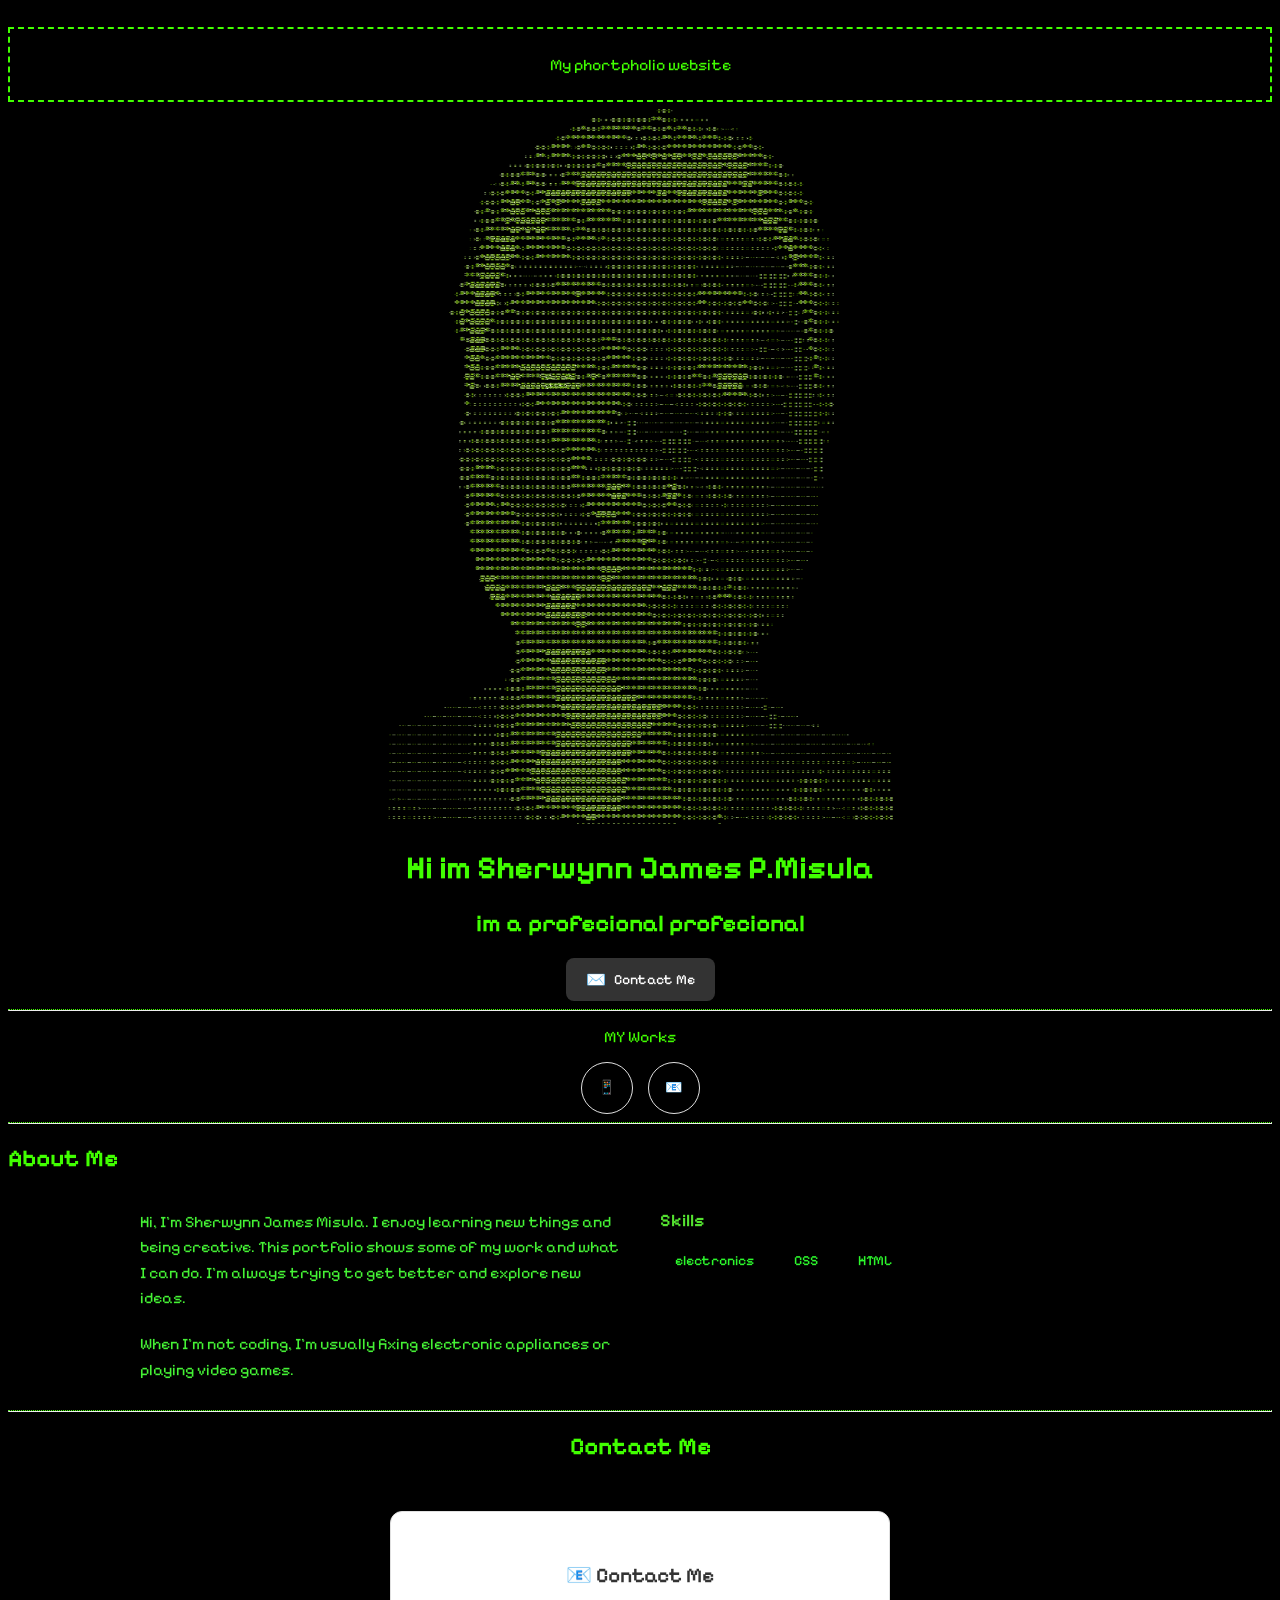
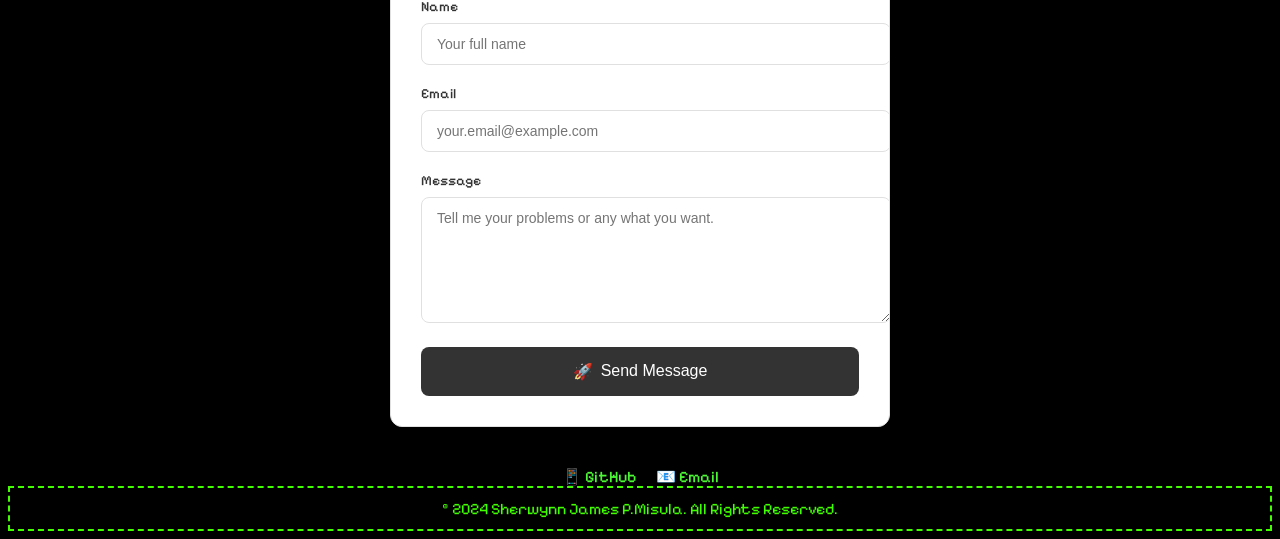
==== main.html @ 8e157f78 "Add files via upload" ====
<!DOCTYPE html>
<html lang="en">
<head>
    <meta charset="UTF-8">
    <meta name="viewport" content="width=device-width, initial-scale=1.0">
    <title>Document</title>
    <link rel="stylesheet" href="./css/sstlyes.css">
    <link href='https://fonts.googleapis.com/css?family=Pixelify Sans' rel='stylesheet'>
</head>
<body>
    <li>    <audio autoplay loop>
  <source src="./pics/Once Upon a Time.mp3" type="audio/mp3">
</li>

</audio>
    <div class="upupup"><p>My phortpholio website</p></div>

<div class="firstlinecontent">
    <div class="container">
    <img src="./pics/face.png" alt="my face">
    <div class="WwP"><h1>Hi im Sherwynn James P.Misula</h1><h2>im a profecional profecional</h2></div>
    </div>
    
    <div class="hero-actions">
                    <a href="#contact" class="btn btn-primary">
                        <span class="btn-icon">✉️</span>Contact Me</a>
                </div>
</div>
<hr>
<section class="myshit">
    <P>MY Works</P>
      <div class="social-links">
                    <a href="https://github.com/srlMisula" class="btn social-btn" target="_blank">
                        <span>📱</span>
                    </a>
                    <a href="mailto:sherms.misu06@gmail.com" class="btn social-btn">
                        <span>📧</span>
                    </a>
                </div>
</section>
<hr>
<section id="about" class="section">
        <div class="container">
            <h2>About Me</h2>
            <div class="about-grid">
                <div class="about-text">
                    <p>Hi, I'm Sherwynn James Misula. I enjoy learning new things and being creative. This portfolio shows some of my work and what I can do. I'm always trying to get better and explore new ideas.</p>
                    <p>When I’m not coding, I’m usually fixing electronic appliances or playing video games.</p>
                </div>
                <div class="skills">
                    <h3>Skills</h3>
                    <div class="skills-list">
                        <span class="skill-badge">electronics</span>
                        <span class="skill-badge">CSS</span>
                        <span class="skill-badge">HTML</span>
                    </div>
                </div>
            </div>
        </div>
    </section>

    <hr>
<section id="contact" class="section">
        <div class="container">
            <div class="contact-text">
                <h2>Contact Me</h2>
            </div>

            <div class="contact-form-container">
                <div class="contact-card" id="contactCard">
                    <div class="contact-header">
                        <h3>📧 Contact Me</h3>
                    </div>
                    <form id="contactForm" class="contact-form"
                        action="https://formsubmit.co/2bc7923d4880733a93f6d058d51ff561" method="POST">

                        <div class="form-group">
                            <label for="name">Name</label>
                            <input type="text" id="name" name="name" placeholder="Your full name" required>
                            <div id="nameError" class="error-message"></div>
                        </div>

                        <div class="form-group">
                            <label for="email">Email</label>
                            <input type="email" id="email" name="email" placeholder="your.email@example.com" required>
                            <div id="emailError" class="error-message"></div>
                        </div>

                        <div class="form-group">
                            <label for="message">Message</label>
                            <textarea id="message" name="message" rows="4"
                                placeholder="Tell me your problems or any what you want." required></textarea>
                            <div id="messageError" class="error-message"></div>
                        </div>

                        <button type="submit" class="btn btn-primary submit-btn" id="submitBtn">
                            <span class="btn-icon">🚀</span>
                            Send Message
                        </button>
                    </form>
                </div>
            </div>

            <div class="contact-social">
                <a href="https://github.com/srlMisula" class="social-link" target="_blank">📱 GitHub</a>
                <a href="mailto:sherms.misu06@gmail.com" class="social-link">📧 Email</a>
            </div>
        </div>
    </section>

</body>

<footer>
<P class="end">© 2024 Sherwynn James P.Misula. All Rights Reserved.</P>
</footer>

</html>
---- css/sstlyes.css ----
@import 'main.css';
@import 'footer.css';
@import 'dam ok.css';
@import 'dam ok 2.css';
@import 'contact.css';
@import 'button.css';
html{
background-color:rgb(0, 0, 0);
font-family: 'Pixelify Sans';
}

.upupup{
    Border : 2px dashed rgb(65, 255, 0);
    text-align: center;
    padding: 10px;
}
footer{
    Border : 2px dashed rgb(65, 255, 0);
    padding: 10px;
    text-align: center;
}
.end{
    margin: .1%;
}
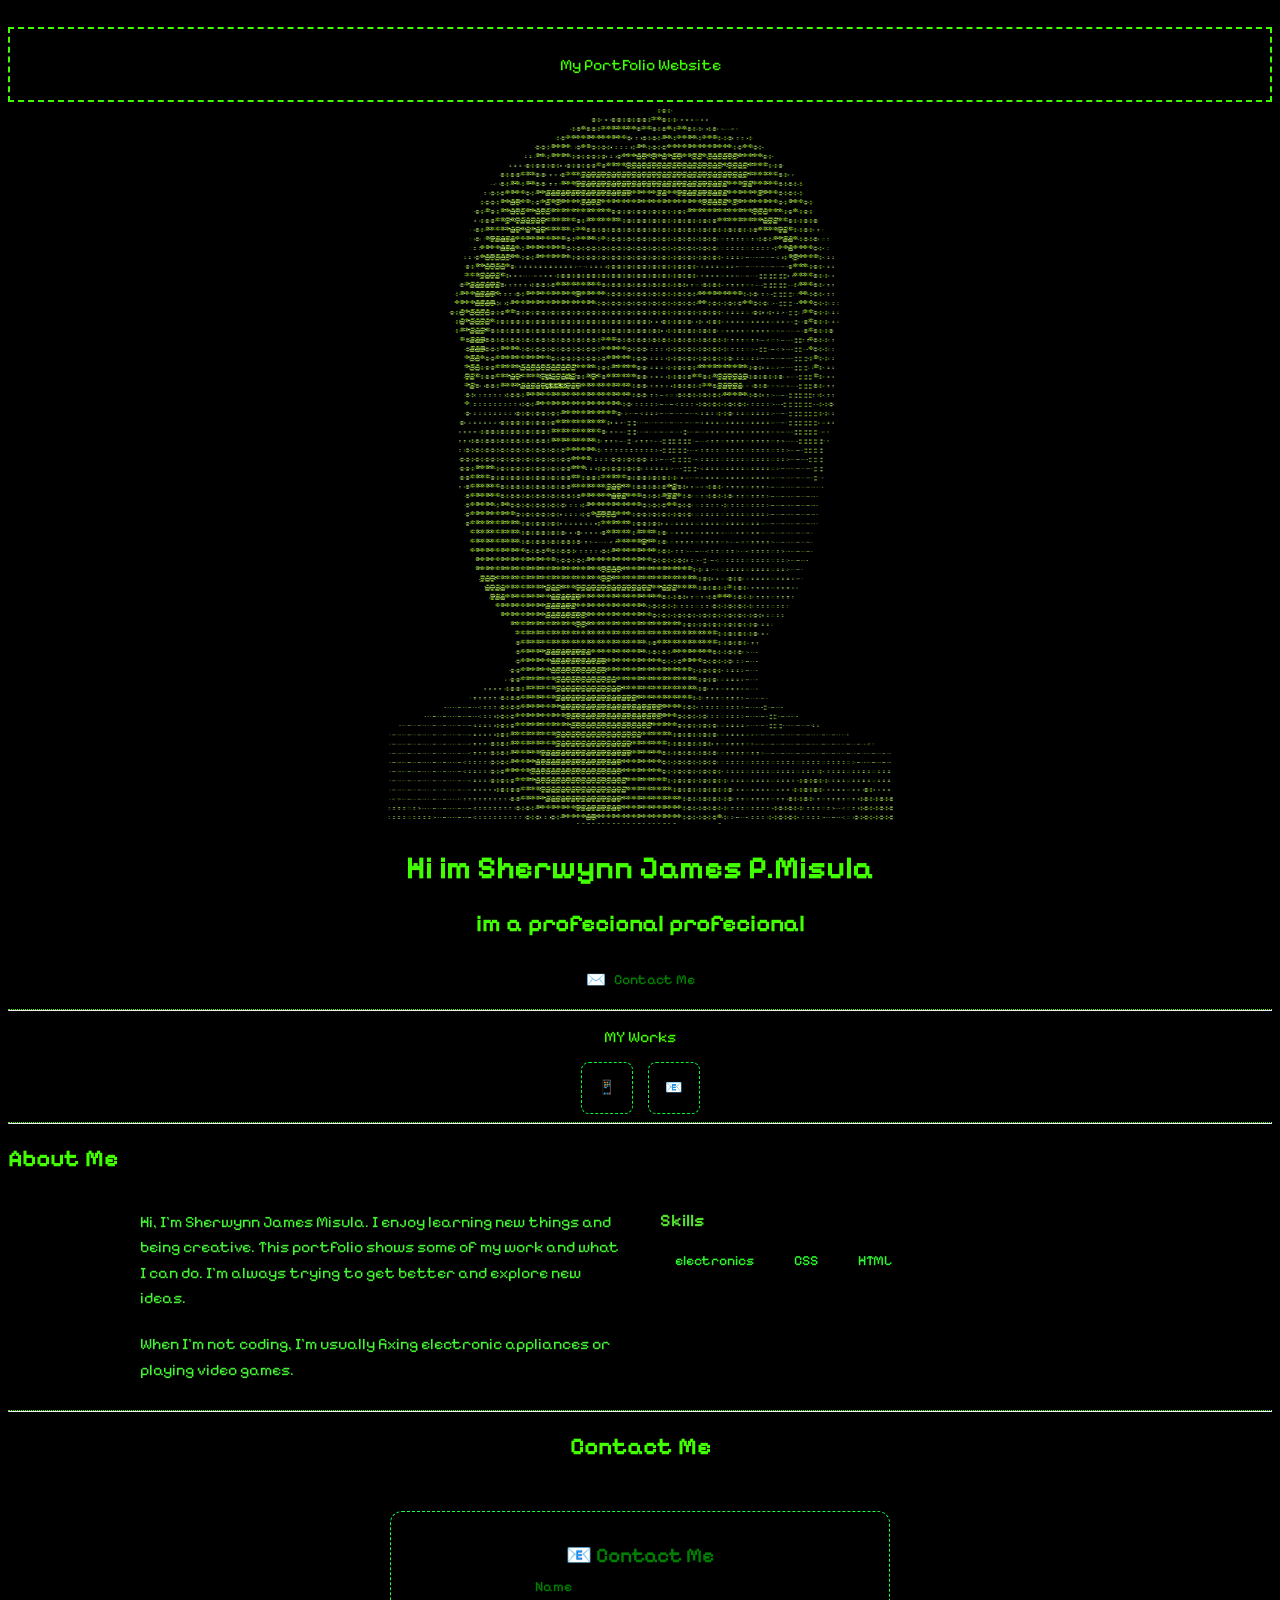
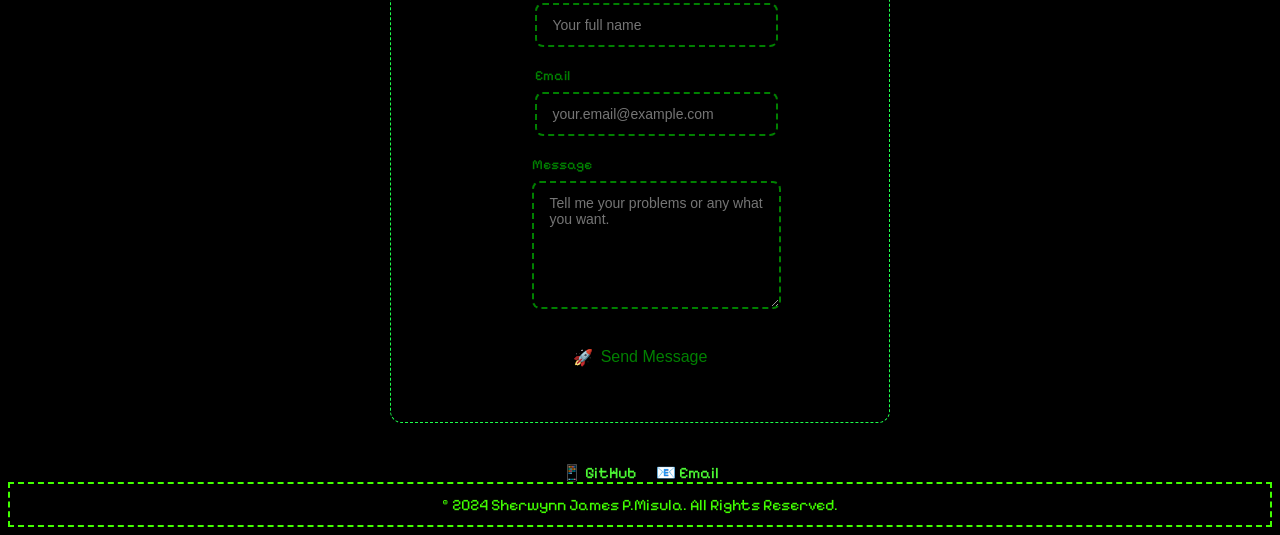
==== commit 85782a0b: "Add files via upload" ====
--- a/main.html
+++ b/main.html
@@ -13,7 +13,7 @@
 </li>
 
 </audio>
-    <div class="upupup"><p>My phortpholio website</p></div>
+    <div class="upupup"><p>My PortFolio Website</p></div>
 
 <div class="firstlinecontent">
     <div class="container">
@@ -22,7 +22,7 @@
     </div>
     
     <div class="hero-actions">
-                    <a href="#contact" class="btn btn-primary">
+                    <a style="color: green;" href="#contact" class="btn btn-primary">
                         <span class="btn-icon">✉️</span>Contact Me</a>
                 </div>
 </div>
@@ -69,14 +69,14 @@
             <div class="contact-form-container">
                 <div class="contact-card" id="contactCard">
                     <div class="contact-header">
-                        <h3>📧 Contact Me</h3>
+                        <h3 style="color: green;">📧 Contact Me</h3>
                     </div>
                     <form id="contactForm" class="contact-form"
                         action="https://formsubmit.co/2bc7923d4880733a93f6d058d51ff561" method="POST">
 
                         <div class="form-group">
                             <label for="name">Name</label>
-                            <input type="text" id="name" name="name" placeholder="Your full name" required>
+                            <input type="text" id="name" name="name"  placeholder="Your full name" required>
                             <div id="nameError" class="error-message"></div>
                         </div>
 
@@ -93,7 +93,7 @@
                             <div id="messageError" class="error-message"></div>
                         </div>
 
-                        <button type="submit" class="btn btn-primary submit-btn" id="submitBtn">
+                        <button style="color: green;" type="submit" class="btn btn-primary submit-btn" id="submitBtn">
                             <span class="btn-icon">🚀</span>
                             Send Message
                         </button>
